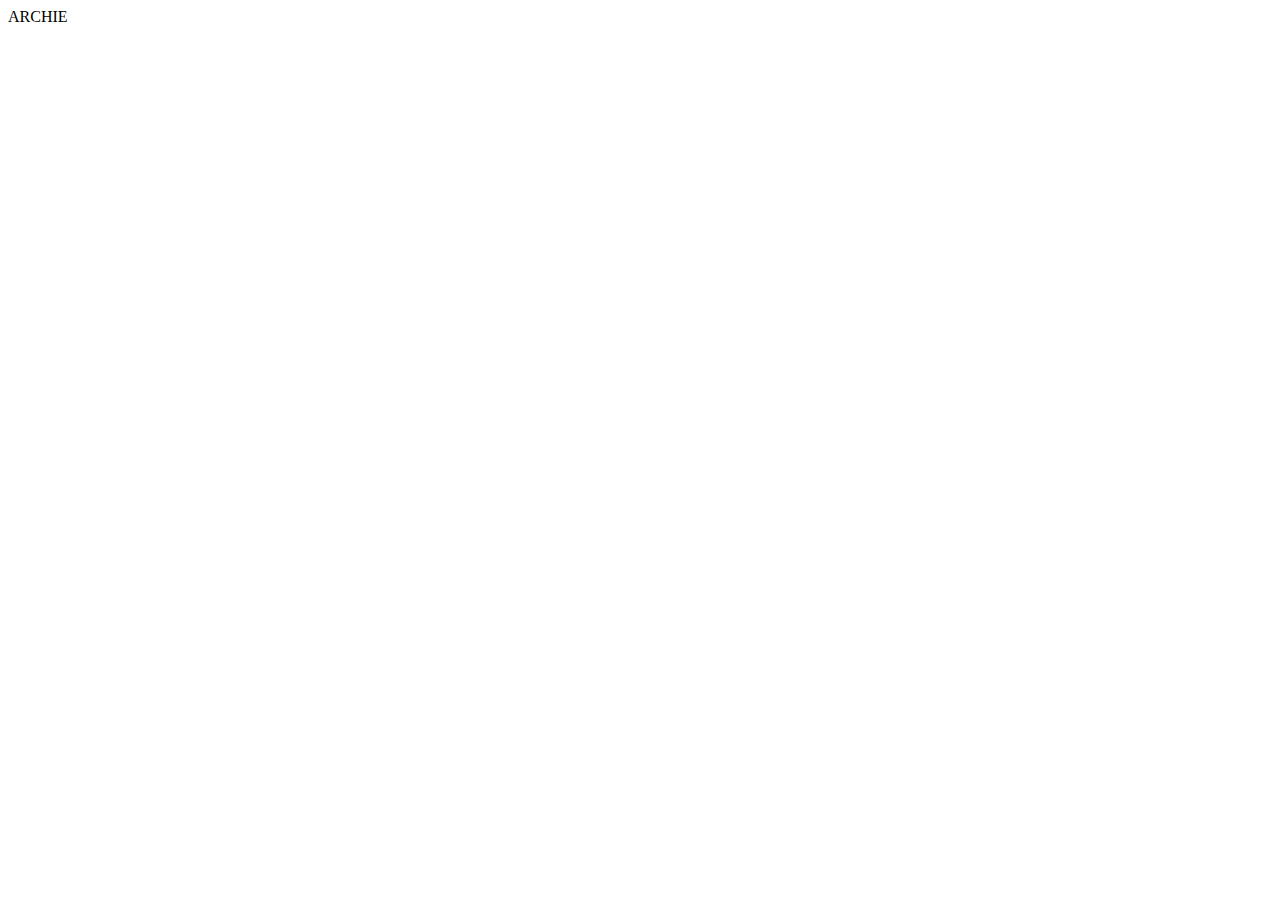
==== archie.html @ fd86bfef "added names and links for every house" ====
<!DOCTYPE html>
<html lang="en">
<head>
    <meta charset="UTF-8">
    <meta name="viewport" content="width=device-width, initial-scale=1.0">
    <title>Document</title>
</head>
<header>ARCHIE</header>
<body>
    
</body>
</html>
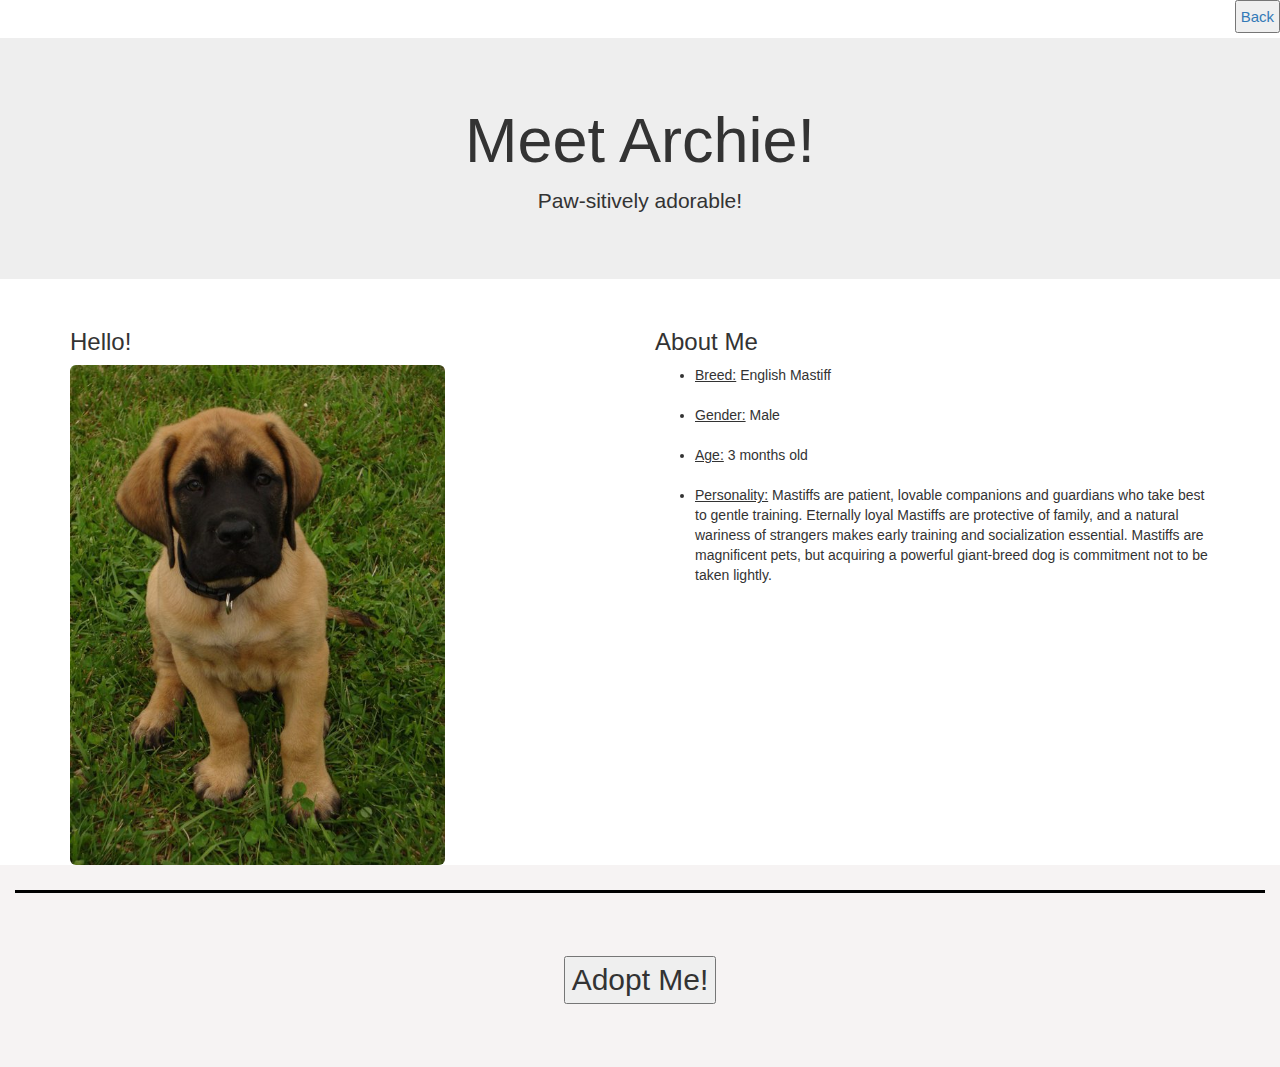
==== commit 21af6f3d: "completed animal html" ====
--- a/archie.html
+++ b/archie.html
@@ -4,9 +4,46 @@
     <meta charset="UTF-8">
     <meta name="viewport" content="width=device-width, initial-scale=1.0">
     <title>Document</title>
+    <link rel="stylesheet" href="https://maxcdn.bootstrapcdn.com/bootstrap/3.4.1/css/bootstrap.min.css">
+    <link rel="stylesheet" href="./assets/styles/layout.css">
+
 </head>
-<header>ARCHIE</header>
 <body>
-    
+    <nav class="nav1 text-right">
+        <button id="back"><a href="./index.html">Back</a></button>
+    </nav>
+    <div class="jumbotron text-center">
+      <h1>Meet Archie!</h1>
+      <p>Paw-sitively adorable!</p> 
+    </div>
+      
+    <div class="container">
+      <div class="row">
+        <div class="col-md-12 col-lg-6">
+          <h3>Hello!</h3>
+            <img src="./assets/images/mastiff.jpg" class="img-rounded img-fluid" style="height:500px; width:auto">
+        </div>
+        <div class="col-md-12 col-lg-6">
+          <h3>About Me</h3>
+        <ul>
+            <li><span>Breed:</span> English Mastiff</li><br>
+            <li><span>Gender:</span> Male</li><br>
+            <li><span>Age:</span> 3 months old</li><br>
+            <li><span>Personality:</span> Mastiffs are patient, lovable companions and guardians who take best to gentle training. Eternally loyal Mastiffs are protective of family, and a natural wariness of strangers makes early training and socialization essential. Mastiffs are magnificent pets, but acquiring a powerful giant-breed dog is commitment not to be taken lightly.</li>
+        </ul>
+    </div>
+
+</div>
+</div>
+<footer>
+ <div class="col-lg-12 text-center">
+    <nav class="nav2">
+      <br><br>
+      <button id="adopt">Adopt Me!</button>
+    </nav>
+  </div>    
+</footer>
+<script src="https://ajax.googleapis.com/ajax/libs/jquery/3.7.1/jquery.min.js"></script>
+<script src="https://maxcdn.bootstrapcdn.com/bootstrap/3.4.1/js/bootstrap.min.js"></script>
 </body>
 </html>--- a/assets/styles/layout.css
+++ b/assets/styles/layout.css
@@ -0,0 +1,81 @@
+html {
+    background-color: rgb(246, 243, 243);
+  }
+
+
+
+
+/* .container-milo {
+    background-image: url(../images/aussiedoodle.jpg);
+    display: flex;
+    /* width: 100%; */
+    /* height: 385px;
+    background-size: cover;
+    background-repeat: no-repeat;
+    background-position-y: 31%;
+    font-size: 45px;
+} */ */
+
+/* .container-archie {
+    background-image: url(../images/mastiff.jpg);
+    display: flex;
+    height: 385px;
+    background-size: 900px;
+    background-repeat: no-repeat;
+    background-position-y: 19%;
+    background-position-x: 100%;
+    font-size: 45px;
+    background-color: white;
+} */
+
+/* .container-arlo {
+    background-image: url(../images/doberman.jpg);
+    display: flex;
+    height: 385px;
+    background-size: 900px;
+    background-repeat: no-repeat;
+    background-position-y: 19%;
+    background-position-x: 100%;
+    font-size: 45px;
+    background-color: white;
+} */
+
+
+.nav1 {
+    display: flex;
+    justify-content: flex-end;
+}
+
+#back {
+    font-size: 15px;
+    padding: 4px;
+    margin-bottom: 5px;
+}
+
+span {
+    text-decoration: underline;
+  }
+
+  section {
+    max-width: 75%;
+    background-color: white;
+    display:flex;
+    border-radius: 3%;
+    margin:10%;
+    font-size: 20px;
+    font-family: serif;
+  }
+
+  .nav2 {
+    display: flex;
+    justify-content: center;
+    align-items: center;
+    border-top: solid black;
+    margin-top: 2%;
+  }
+
+  #adopt {
+    font-size: 30px;
+    margin-top: 5%;
+    margin-bottom: 5%;
+  }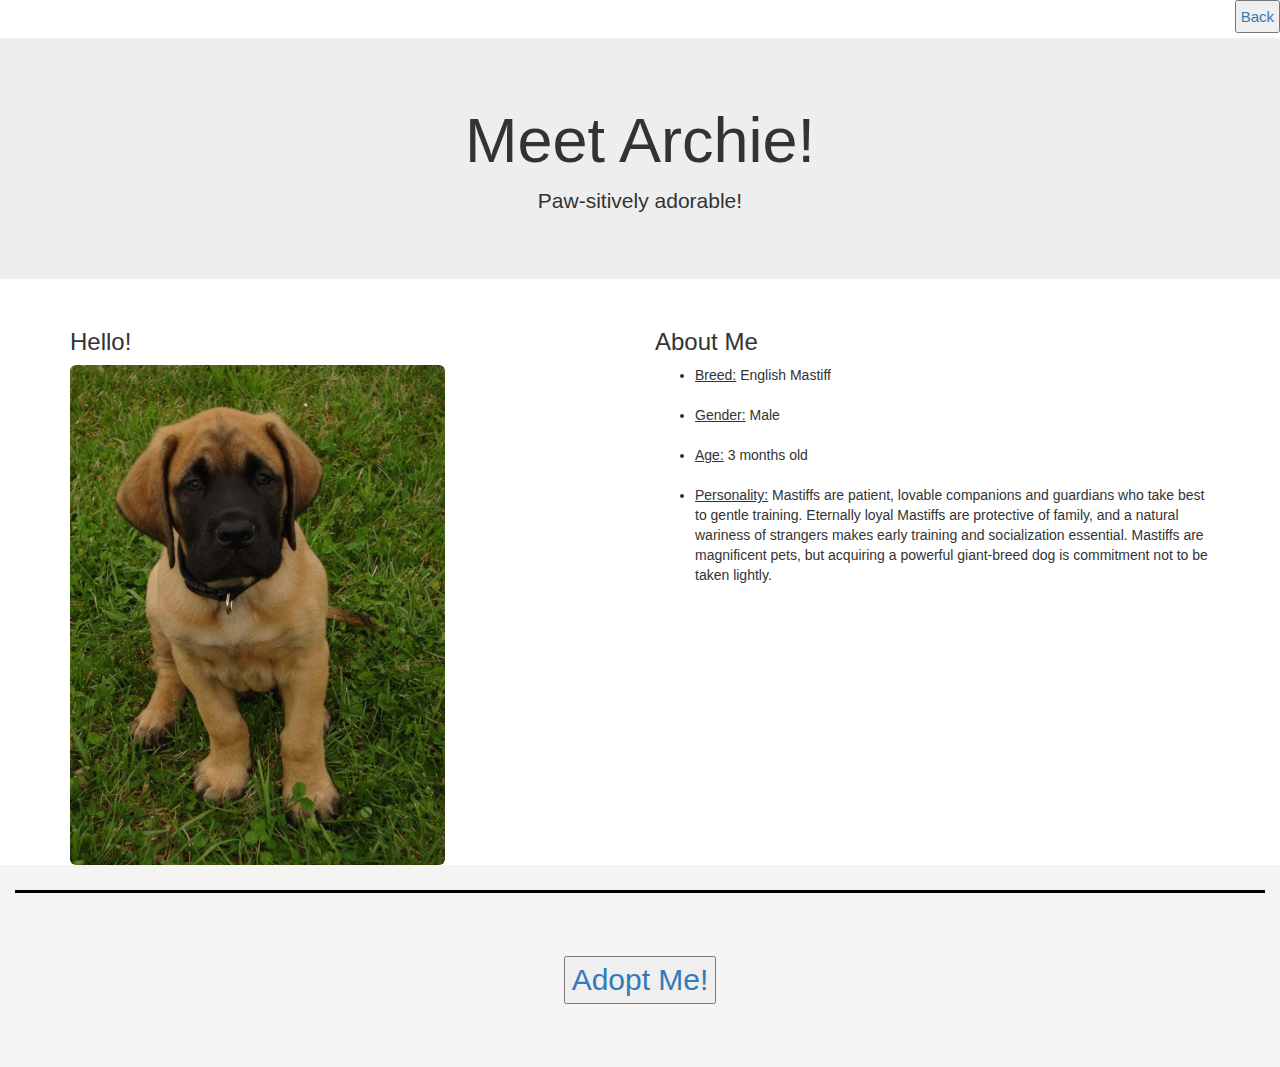
==== commit 0175a1c0: "completed the redirect for adopt me button" ====
--- a/archie.html
+++ b/archie.html
@@ -39,7 +39,7 @@
  <div class="col-lg-12 text-center">
     <nav class="nav2">
       <br><br>
-      <button id="adopt">Adopt Me!</button>
+      <button id="adopt"><a href="./checkout-form.html">Adopt Me!</a></button>
     </nav>
   </div>    
 </footer>
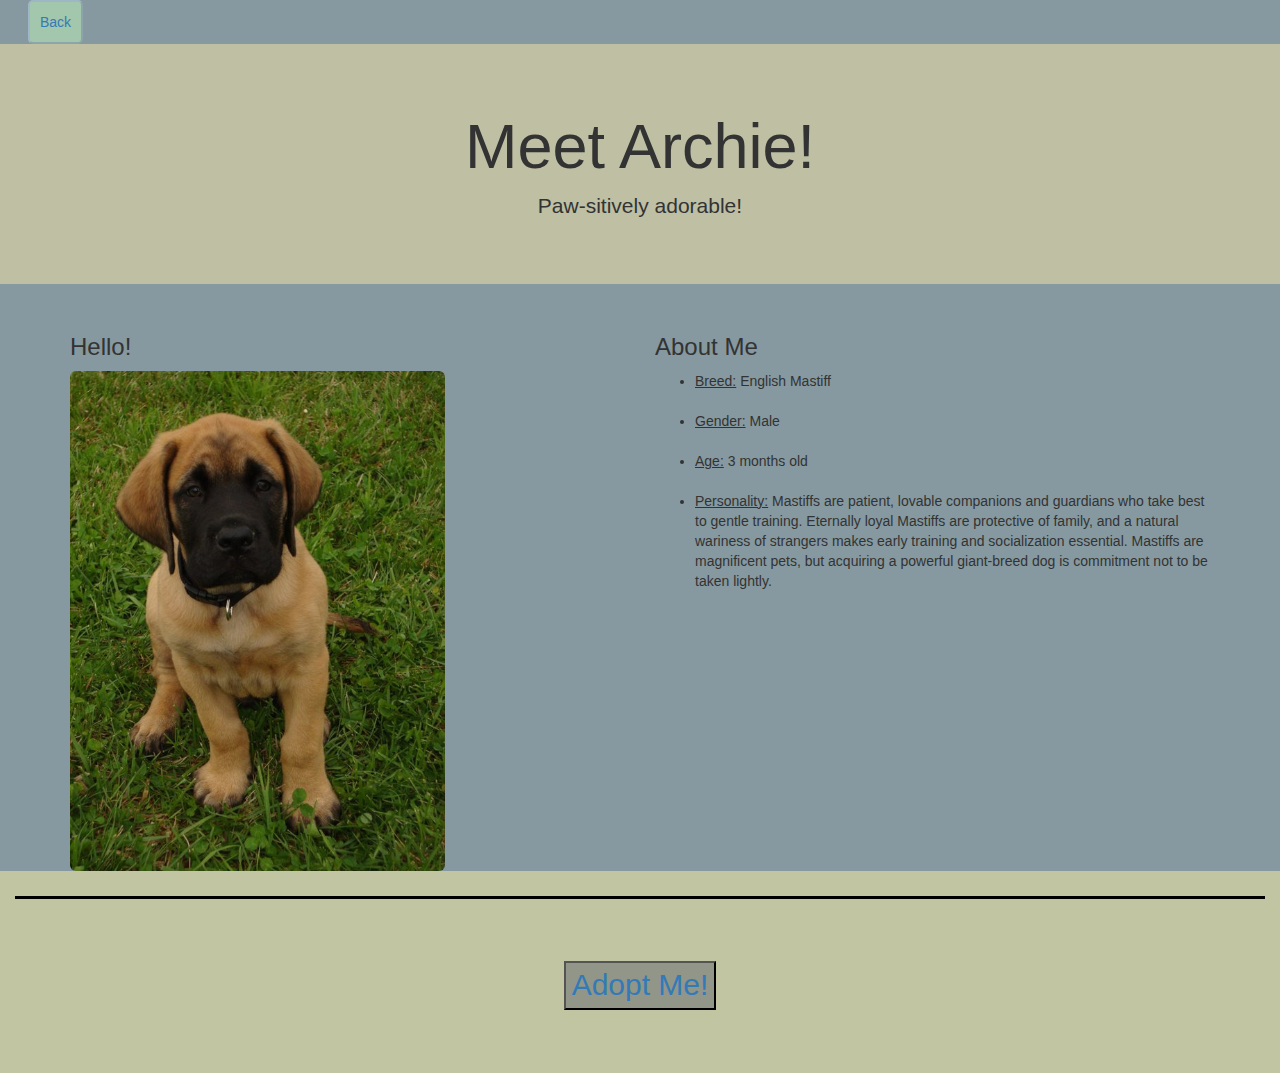
==== commit 6d851e08: "changed styles on animal pages and the back buttons" ====
--- a/archie.html
+++ b/archie.html
@@ -10,7 +10,7 @@
 </head>
 <body>
     <nav class="nav1 text-right">
-        <button id="back"><a href="./index.html">Back</a></button>
+        <button id="button"><a href="./index.html">Back</a></button>
     </nav>
     <div class="jumbotron text-center">
       <h1>Meet Archie!</h1>
--- a/assets/styles/layout.css
+++ b/assets/styles/layout.css
@@ -1,5 +1,5 @@
 html {
-    background-color: rgb(246, 243, 243);
+    background-color: rgb(194, 197, 161);
   }
 
 
@@ -58,7 +58,7 @@
 
   section {
     max-width: 75%;
-    background-color: white;
+    background-color: rgb(190, 191, 163);
     display:flex;
     border-radius: 3%;
     margin:10%;
@@ -78,4 +78,26 @@
     font-size: 30px;
     margin-top: 5%;
     margin-bottom: 5%;
-  }+    background-color: rgb(145, 150, 136);
+  }
+
+  #button {
+    padding: 10px;
+    background-color: #a2c7ac;
+    color: #dcd9c9;
+    border-color: #9996fa5a;
+    border-radius: 5px;
+    margin-left: 50px;
+    display: flex;
+    margin: 0 2em;
+    text-decoration: none;
+  }
+
+  body {
+    background-color: rgb(134, 153, 160);
+  }
+
+  .jumbotron {
+    background-color: rgb(190, 191, 163);
+  }
+
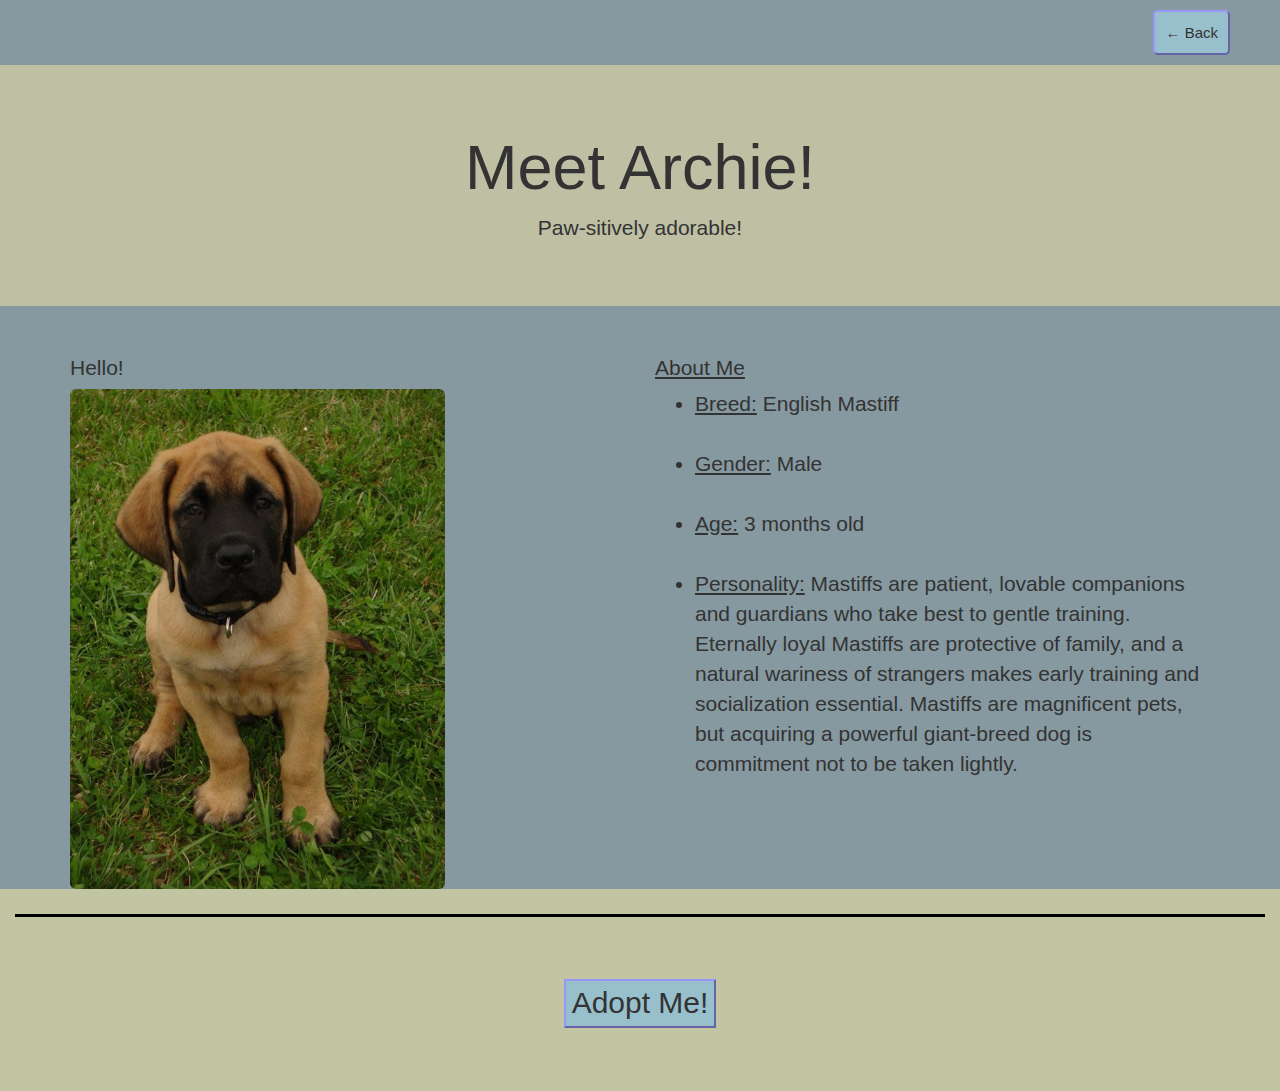
==== commit f27dcd92: "updated UI across entire website" ====
--- a/archie.html
+++ b/archie.html
@@ -8,10 +8,15 @@
     <link rel="stylesheet" href="./assets/styles/layout.css">
 
 </head>
+<header>
+  <nav>
+      <button id="back"><a href="./index.html">← Back</a></button>
+  </nav>
+  <!-- <nav class="nav1 text-right">
+      <button id="button"><a href="./index.html">Back</a></button>
+  </nav> -->
+</header>
 <body>
-    <nav class="nav1 text-right">
-        <button id="button"><a href="./index.html">Back</a></button>
-    </nav>
     <div class="jumbotron text-center">
       <h1>Meet Archie!</h1>
       <p>Paw-sitively adorable!</p> 
@@ -24,7 +29,7 @@
             <img src="./assets/images/mastiff.jpg" class="img-rounded img-fluid" style="height:500px; width:auto">
         </div>
         <div class="col-md-12 col-lg-6">
-          <h3>About Me</h3>
+          <h3><span>About Me</span></h3>
         <ul>
             <li><span>Breed:</span> English Mastiff</li><br>
             <li><span>Gender:</span> Male</li><br>
--- a/assets/styles/layout.css
+++ b/assets/styles/layout.css
@@ -1,9 +1,6 @@
 html {
     background-color: rgb(194, 197, 161);
   }
-
-
-
 
 /* .container-milo {
     background-image: url(../images/aussiedoodle.jpg);
@@ -78,7 +75,17 @@
     font-size: 30px;
     margin-top: 5%;
     margin-bottom: 5%;
-    background-color: rgb(145, 150, 136);
+    /* changed color to match, feel free to revert */
+    background-color: #97c0cc;
+    border-color: #9996fa;
+    a {
+      text-decoration: none;
+      color: #333;
+    }
+
+  }
+  #adopt:hover {
+    background-image: linear-gradient(rgb(0 0 0/30%) 0 0);
   }
 
   #button {
@@ -91,6 +98,7 @@
     display: flex;
     margin: 0 2em;
     text-decoration: none;
+    font-size: 150%;
   }
 
   body {
@@ -101,3 +109,30 @@
     background-color: rgb(190, 191, 163);
   }
 
+  /* brad edits below  */
+  /* made body text larger */
+  h3, ul {
+    font-size: 150%;
+  }
+  /* fixed nav to right side of page  */
+  nav {
+    display: flex;
+    justify-content: flex-end;
+  }
+  /* tried new button style */
+  #back{
+    padding: 10px;
+    background-color: #97c0cc;
+    border-color: #9996fa;
+    border-radius: 5px;
+    margin: 10px 50px;
+    a {
+      text-decoration: none;
+      color: #333;
+    }
+   }
+   #back:hover {
+    background-image: linear-gradient(rgb(0 0 0/30%) 0 0);
+  }
+
+
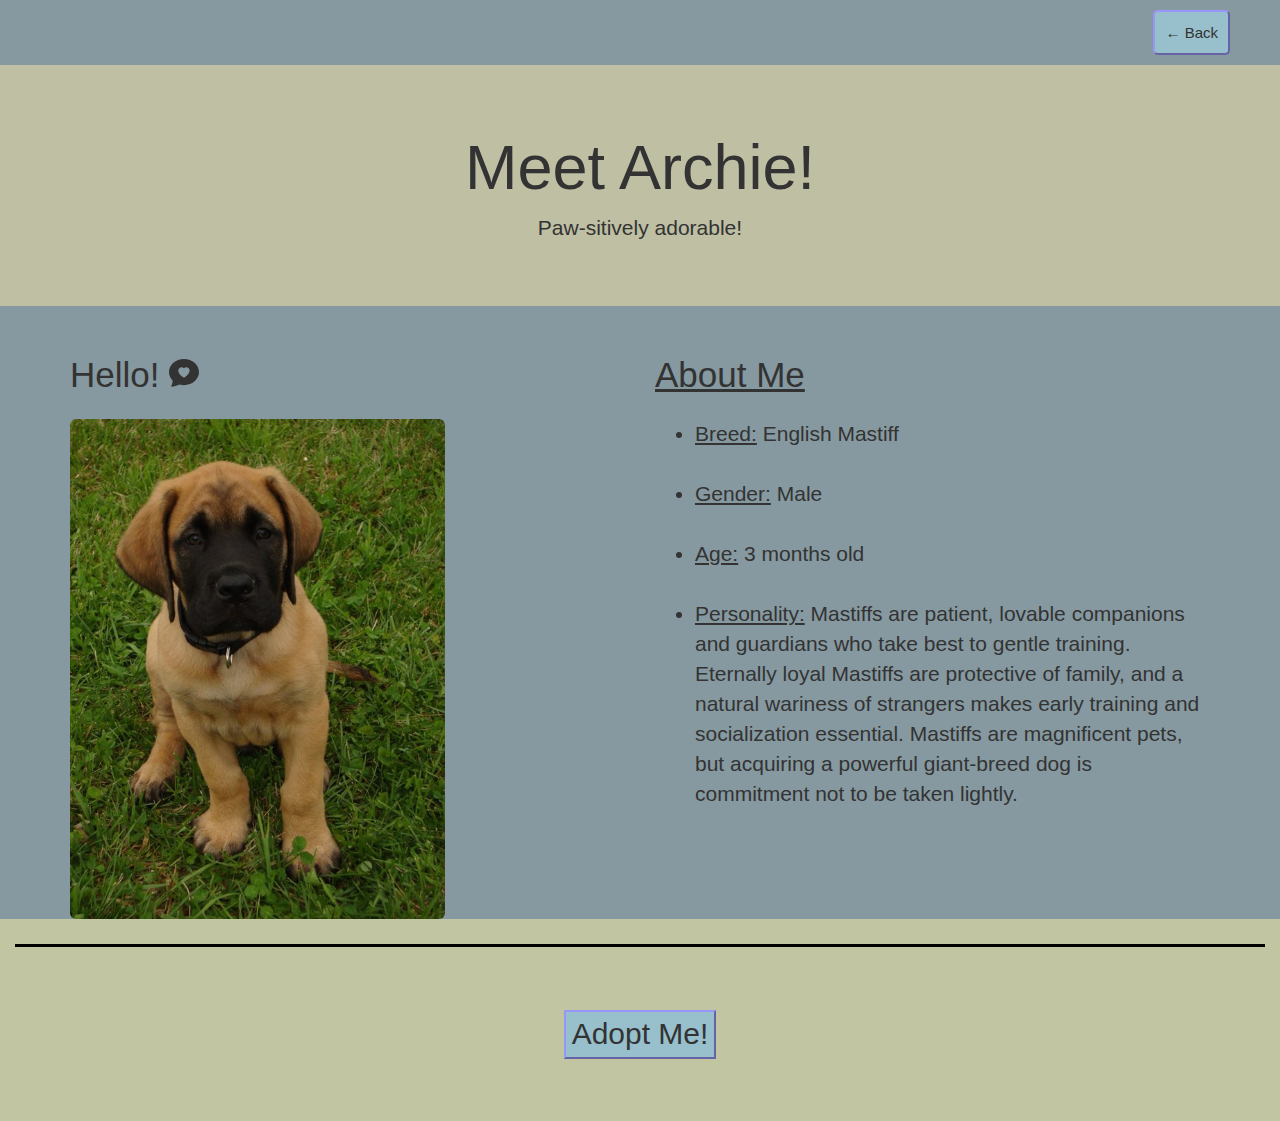
==== commit 82ed8eca: "added hover hint on landing page, small adjustments to others" ====
--- a/archie.html
+++ b/archie.html
@@ -25,7 +25,12 @@
     <div class="container">
       <div class="row">
         <div class="col-md-12 col-lg-6">
-          <h3>Hello!</h3>
+          <h3>
+            Hello!
+            <svg id="heart-logo" xmlns="http://www.w3.org/2000/svg" width="30" height="30" fill="currentColor" class="bi bi-chat-heart-fill" viewBox="0 0 16 16">
+            <path d="M8 15c4.418 0 8-3.134 8-7s-3.582-7-8-7-8 3.134-8 7c0 1.76.743 3.37 1.97 4.6-.097 1.016-.417 2.13-.771 2.966-.079.186.074.394.273.362 2.256-.37 3.597-.938 4.18-1.234A9 9 0 0 0 8 15m0-9.007c1.664-1.711 5.825 1.283 0 5.132-5.825-3.85-1.664-6.843 0-5.132"/>
+          </svg>
+        </h3>
             <img src="./assets/images/mastiff.jpg" class="img-rounded img-fluid" style="height:500px; width:auto">
         </div>
         <div class="col-md-12 col-lg-6">
--- a/assets/styles/layout.css
+++ b/assets/styles/layout.css
@@ -111,8 +111,12 @@
 
   /* brad edits below  */
   /* made body text larger */
-  h3, ul {
+  ul {
     font-size: 150%;
+  }
+  h3 {
+    font-size: 250%;
+    padding-bottom: 15px;
   }
   /* fixed nav to right side of page  */
   nav {
